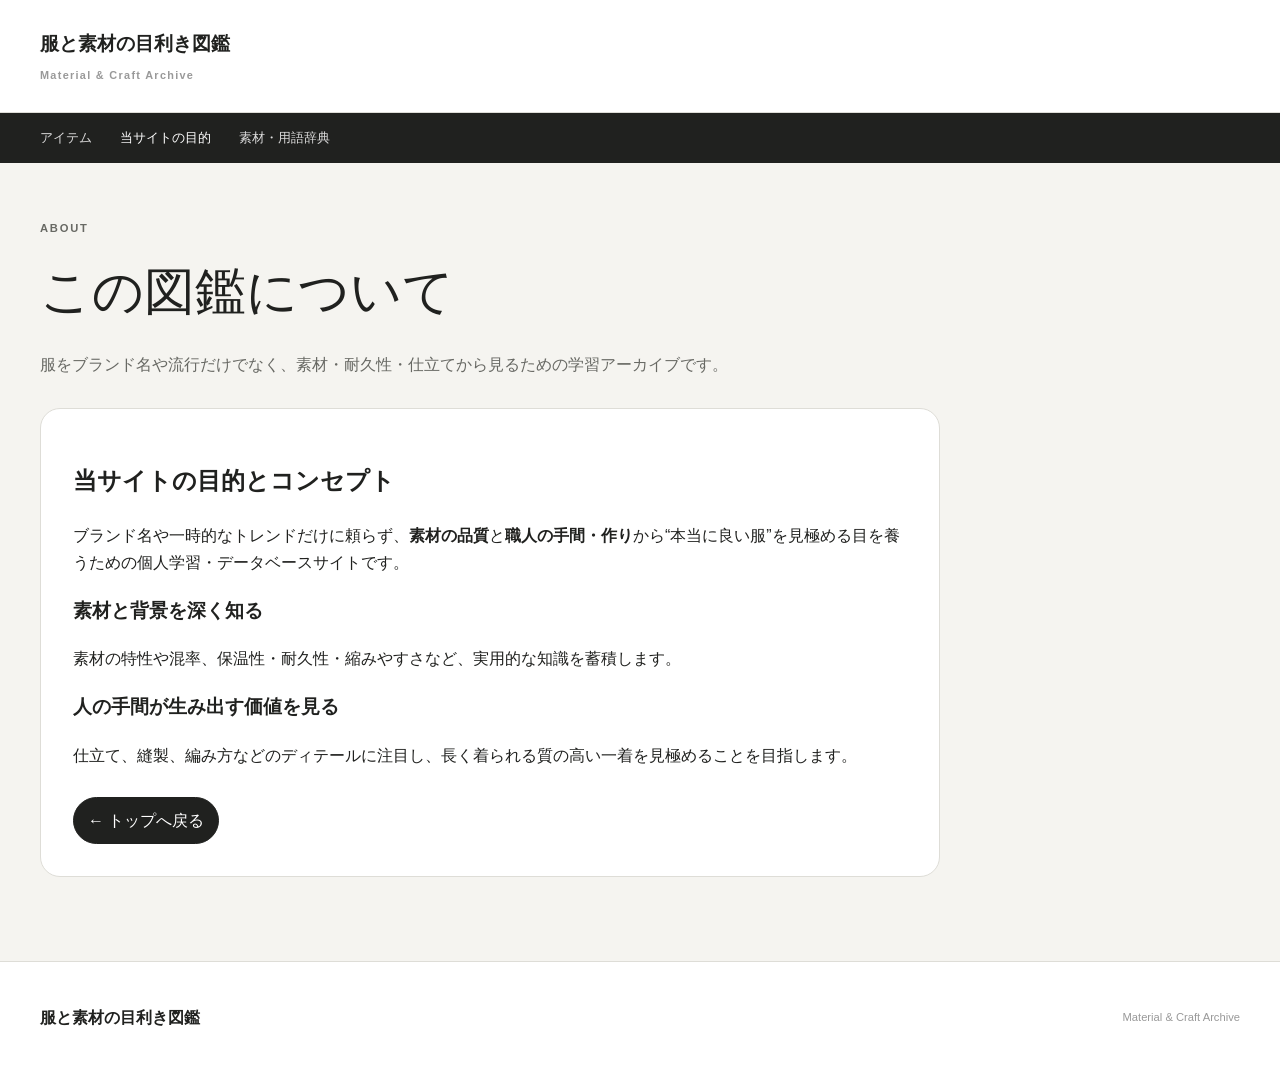
==== about.html @ 6c8d4626 "Add about.html" ====
<!DOCTYPE html><html lang="ja"><head><meta charset="UTF-8"><meta name="viewport" content="width=device-width,initial-scale=1"><title>サイトの目的 | 服と素材の目利き図鑑</title><link rel="stylesheet" href="style.css"></head><body><header class="header"><div class="header-inner"><h1 class="logo"><a href="index.html">服と素材の目利き図鑑<span>Material & Craft Archive</span></a></h1></div></header><nav class="global-nav"><div class="global-nav-inner"><a href="index.html">アイテム</a><a class="active" href="about.html">当サイトの目的</a><a href="dictionary.html">素材・用語辞典</a></div></nav><main class="main-container"><div class="page-heading"><p class="section-label">ABOUT</p><h2>この図鑑について</h2><p>服をブランド名や流行だけでなく、素材・耐久性・仕立てから見るための学習アーカイブです。</p></div><article class="page-card"><h2>当サイトの目的とコンセプト</h2><p>ブランド名や一時的なトレンドだけに頼らず、<strong>素材の品質</strong>と<strong>職人の手間・作り</strong>から“本当に良い服”を見極める目を養うための個人学習・データベースサイトです。</p><h3>素材と背景を深く知る</h3><p>素材の特性や混率、保温性・耐久性・縮みやすさなど、実用的な知識を蓄積します。</p><h3>人の手間が生み出す価値を見る</h3><p>仕立て、縫製、編み方などのディテールに注目し、長く着られる質の高い一着を見極めることを目指します。</p><div class="back-link"><a class="tag-btn active" href="index.html" style="text-decoration:none;display:inline-block">← トップへ戻る</a></div></article></main><footer class="footer"><div class="footer-inner"><p>服と素材の目利き図鑑</p><span>Material & Craft Archive</span></div></footer></body></html>
---- style.css ----
*{box-sizing:border-box}:root{--bg:#f5f4f0;--surface:#fff;--text:#20211f;--sub:#686964;--border:#deddd7;--dark:#20211f;--accent:#71654f;--max:1200px}body{margin:0;background:var(--bg);color:var(--text);font-family:-apple-system,BlinkMacSystemFont,"Hiragino Sans","Yu Gothic",sans-serif;line-height:1.7}img{max-width:100%;display:block}a{color:inherit}.header{background:#fff;border-bottom:1px solid var(--border)}.header-inner,.global-nav-inner,.main-container,.footer-inner{width:min(var(--max),calc(100% - 48px));margin:auto}.header-inner{min-height:112px;display:flex;align-items:center;justify-content:space-between;gap:32px}.logo{margin:0;font-size:1.2rem}.logo a{text-decoration:none;display:flex;flex-direction:column;gap:5px}.logo span{font-size:.68rem;color:#999;letter-spacing:.12em}.search-box{width:min(420px,45%)}.search-box input{width:100%;height:48px;border:1px solid var(--border);border-radius:999px;padding:0 18px;background:var(--bg)}.visually-hidden{position:absolute;width:1px;height:1px;overflow:hidden;clip:rect(0,0,0,0)}.global-nav{background:var(--dark)}.global-nav-inner{min-height:50px;display:flex;align-items:center;gap:28px;overflow-x:auto}.global-nav a{color:#ddd;text-decoration:none;font-size:.84rem;white-space:nowrap}.global-nav a.active,.global-nav a:hover{color:#fff}.main-container{padding:56px 0 84px}.hero-section{max-width:800px;margin-bottom:56px}.hero-label,.section-label{margin:0 0 10px;color:var(--accent);font-size:.7rem;font-weight:700;letter-spacing:.16em}.hero-section h2,.page-heading h2{font-family:Georgia,"Yu Mincho",serif;font-weight:500}.hero-section h2{font-size:clamp(2rem,4.5vw,4rem);line-height:1.3;margin:0 0 18px}.hero-section p:last-child,.page-heading p{color:var(--sub)}.filter-panel,.page-card,.dictionary-card,.detail-article{background:var(--surface);border:1px solid var(--border);border-radius:20px}.filter-panel{padding:26px;margin-bottom:56px}.filter-header,.result-header{display:flex;justify-content:space-between;align-items:end;gap:18px}.filter-header{margin-bottom:24px}.filter-header h2,.result-header h2{margin:0}.reset-btn,.tag-btn{border:1px solid var(--border);background:#fff;border-radius:999px;padding:9px 14px;cursor:pointer}.tag-btn.active,.reset-btn:hover{background:var(--dark);color:#fff;border-color:var(--dark)}.filter-grid{display:grid;grid-template-columns:repeat(4,1fr);gap:14px;margin-bottom:22px}.filter-group{display:flex;flex-direction:column;gap:6px}.filter-group label,.filter-title{font-size:.75rem;font-weight:700;color:var(--sub)}.filter-group select{height:46px;border:1px solid var(--border);border-radius:8px;padding:0 10px;background:#fff}.material-filter{border-top:1px solid var(--border);padding-top:18px}.material-buttons{display:flex;flex-wrap:wrap;gap:8px;margin-top:10px}.result-header{margin-bottom:22px}#resultCount{color:var(--sub);font-size:.82rem}.grid-container{display:grid;grid-template-columns:repeat(3,1fr);gap:24px}.card{overflow:hidden;background:#fff;border:1px solid var(--border);border-radius:14px;transition:.25s}.card:hover{transform:translateY(-4px);box-shadow:0 10px 30px rgba(0,0,0,.07)}.card-link{text-decoration:none;display:flex;flex-direction:column;height:100%}.card-image-wrap{position:relative;aspect-ratio:4/3;background:#eee;overflow:hidden}.card-img{width:100%;height:100%;object-fit:cover}.badge,.card-era{position:absolute;top:12px;z-index:2;padding:5px 8px;border-radius:4px;font-size:.62rem;font-weight:700}.badge{left:12px;background:#222;color:#fff}.card-era{right:12px;background:#fff}.card-content{padding:18px;display:flex;flex-direction:column;flex:1}.card-tags,.detail-tags{display:flex;gap:6px;flex-wrap:wrap;margin-bottom:12px}.tag{font-size:.65rem;padding:4px 7px;border-radius:4px;background:#efefed;color:#555}.tag-material{background:#e8e4db;color:#594e3c}.tag-country{background:#e8ece8;color:#455149}.card-category,.card-brand{color:#888;font-size:.72rem}.card-title{margin:4px 0 6px;font-size:1.05rem}.card-details{display:flex;flex-direction:column;gap:10px;margin:12px 0 18px}.detail-item{border-top:1px solid #eee;padding-top:10px}.detail-item strong{font-size:.7rem}.detail-item p{margin:3px 0 0;color:var(--sub);font-size:.76rem}.card-more{margin-top:auto;border-top:1px solid var(--border);padding-top:12px;font-size:.75rem;font-weight:700}.page-heading{max-width:760px;margin-bottom:30px}.page-heading h2{font-size:clamp(2rem,4vw,3.2rem);margin:0 0 10px}.page-card{max-width:900px;padding:32px}.dictionary-grid{display:grid;grid-template-columns:repeat(3,1fr);gap:20px}.dictionary-card{padding:22px}.dictionary-card p{color:var(--sub);font-size:.88rem}.back-link{margin-top:28px}.detail-layout{display:grid;grid-template-columns:1fr 1.15fr;gap:28px}.detail-image-box{overflow:hidden;border-radius:20px;border:1px solid var(--border);background:#eee}.detail-image-box img{width:100%;aspect-ratio:1/1;object-fit:cover}.detail-article{padding:30px}.detail-article h1{font-family:Georgia,"Yu Mincho",serif;font-weight:500;margin:0 0 8px}.detail-meta{color:var(--sub)}.detail-section{border-top:1px solid var(--border);padding-top:20px;margin-top:20px}.detail-list{padding-left:1.2em}.detail-list li{margin-bottom:10px;color:var(--sub)}.footer{background:#fff;border-top:1px solid var(--border)}.footer-inner{min-height:110px;display:flex;justify-content:space-between;align-items:center;gap:16px}.footer p{font-weight:700}.footer span{font-size:.7rem;color:#999}.empty-message{text-align:center;padding:70px 20px}@media(max-width:960px){.filter-grid,.grid-container,.dictionary-grid{grid-template-columns:repeat(2,1fr)}.detail-layout{grid-template-columns:1fr}}@media(max-width:640px){.header-inner,.global-nav-inner,.main-container,.footer-inner{width:calc(100% - 28px)}.header-inner{padding:20px 0;min-height:auto;flex-direction:column;align-items:stretch}.search-box{width:100%}.search-box input{font-size:16px}.main-container{padding:38px 0 60px}.filter-panel{padding:18px 14px}.filter-header{align-items:start;flex-direction:column}.reset-btn{width:100%}.filter-grid,.grid-container,.dictionary-grid{grid-template-columns:1fr}.filter-group select{font-size:16px}.hero-section h2{font-size:2rem}.page-card,.dictionary-card,.detail-article{padding:18px}.footer-inner{flex-direction:column;align-items:flex-start;justify-content:center}}
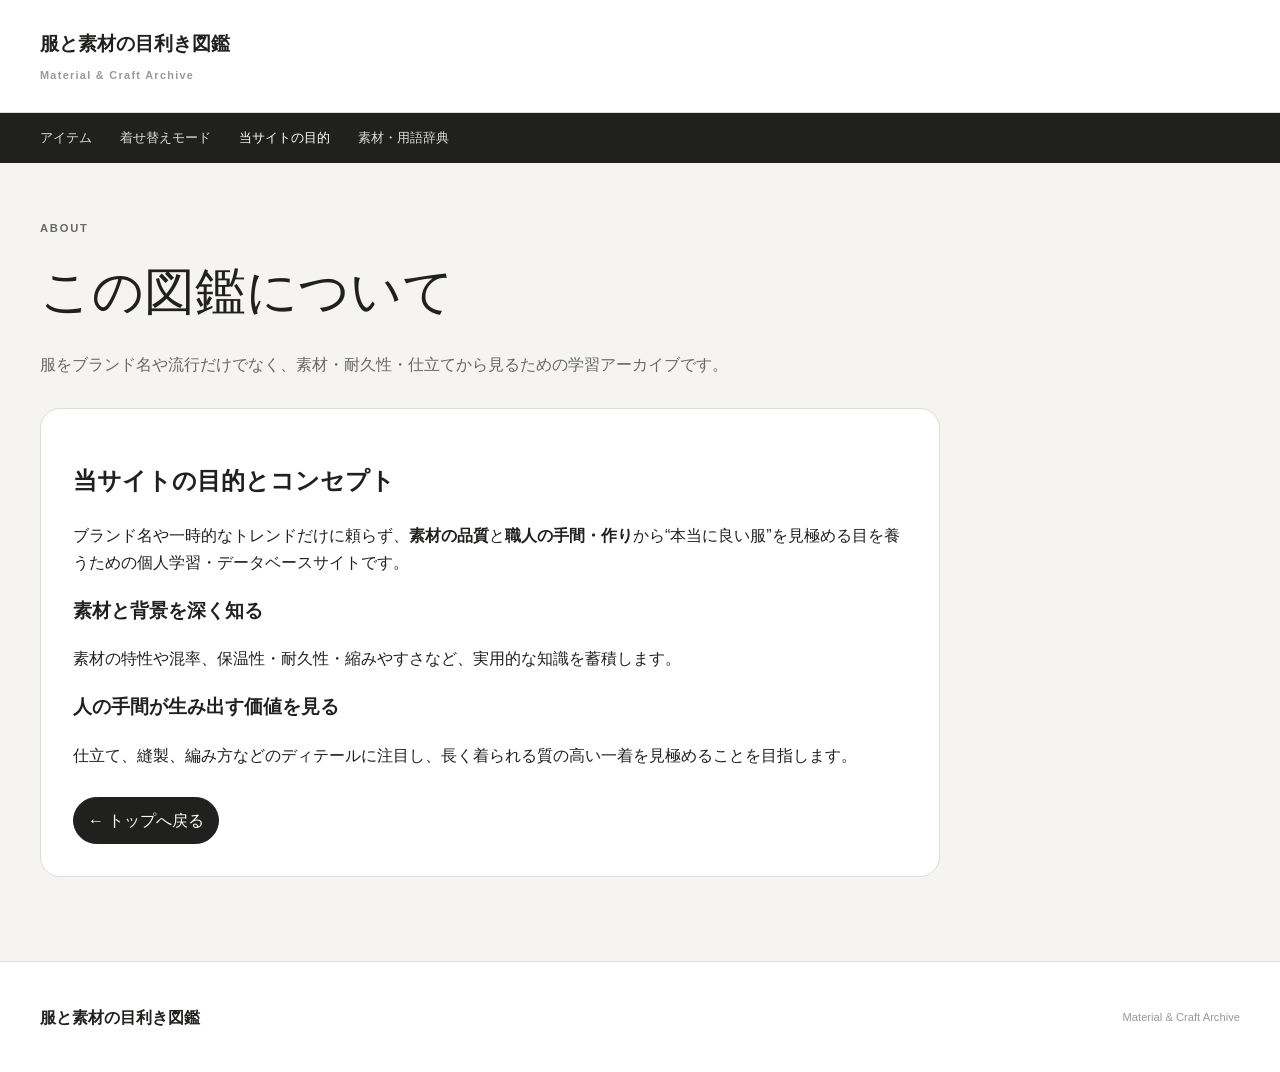
==== commit b3a99931: "Add dress-up mode to navigation" ====
--- a/about.html
+++ b/about.html
@@ -1 +1,2 @@
-<!DOCTYPE html><html lang="ja"><head><meta charset="UTF-8"><meta name="viewport" content="width=device-width,initial-scale=1"><title>サイトの目的 | 服と素材の目利き図鑑</title><link rel="stylesheet" href="style.css"></head><body><header class="header"><div class="header-inner"><h1 class="logo"><a href="index.html">服と素材の目利き図鑑<span>Material & Craft Archive</span></a></h1></div></header><nav class="global-nav"><div class="global-nav-inner"><a href="index.html">アイテム</a><a class="active" href="about.html">当サイトの目的</a><a href="dictionary.html">素材・用語辞典</a></div></nav><main class="main-container"><div class="page-heading"><p class="section-label">ABOUT</p><h2>この図鑑について</h2><p>服をブランド名や流行だけでなく、素材・耐久性・仕立てから見るための学習アーカイブです。</p></div><article class="page-card"><h2>当サイトの目的とコンセプト</h2><p>ブランド名や一時的なトレンドだけに頼らず、<strong>素材の品質</strong>と<strong>職人の手間・作り</strong>から“本当に良い服”を見極める目を養うための個人学習・データベースサイトです。</p><h3>素材と背景を深く知る</h3><p>素材の特性や混率、保温性・耐久性・縮みやすさなど、実用的な知識を蓄積します。</p><h3>人の手間が生み出す価値を見る</h3><p>仕立て、縫製、編み方などのディテールに注目し、長く着られる質の高い一着を見極めることを目指します。</p><div class="back-link"><a class="tag-btn active" href="index.html" style="text-decoration:none;display:inline-block">← トップへ戻る</a></div></article></main><footer class="footer"><div class="footer-inner"><p>服と素材の目利き図鑑</p><span>Material & Craft Archive</span></div></footer></body></html>+<!DOCTYPE html><html lang="ja"><head><meta charset="UTF-8"><meta name="viewport" content="width=device-width,initial-scale=1"><title>サイトの目的 | 服と素材の目利き図鑑</title><link rel="stylesheet" href="style.css"></head><body><header class="header"><div class="header-inner"><h1 class="logo"><a href="index.html">服と素材の目利き図鑑<span>Material & Craft Archive</span></a></h1></div></header><nav class="global-nav"><div class="global-nav-inner"><a href="index.html">アイテム</a>
+      <a href="dressup.html">着せ替えモード</a><a class="active" href="about.html">当サイトの目的</a><a href="dictionary.html">素材・用語辞典</a></div></nav><main class="main-container"><div class="page-heading"><p class="section-label">ABOUT</p><h2>この図鑑について</h2><p>服をブランド名や流行だけでなく、素材・耐久性・仕立てから見るための学習アーカイブです。</p></div><article class="page-card"><h2>当サイトの目的とコンセプト</h2><p>ブランド名や一時的なトレンドだけに頼らず、<strong>素材の品質</strong>と<strong>職人の手間・作り</strong>から“本当に良い服”を見極める目を養うための個人学習・データベースサイトです。</p><h3>素材と背景を深く知る</h3><p>素材の特性や混率、保温性・耐久性・縮みやすさなど、実用的な知識を蓄積します。</p><h3>人の手間が生み出す価値を見る</h3><p>仕立て、縫製、編み方などのディテールに注目し、長く着られる質の高い一着を見極めることを目指します。</p><div class="back-link"><a class="tag-btn active" href="index.html" style="text-decoration:none;display:inline-block">← トップへ戻る</a></div></article></main><footer class="footer"><div class="footer-inner"><p>服と素材の目利き図鑑</p><span>Material & Craft Archive</span></div></footer></body></html>
--- a/style.css
+++ b/style.css
@@ -1 +1,473 @@
-*{box-sizing:border-box}:root{--bg:#f5f4f0;--surface:#fff;--text:#20211f;--sub:#686964;--border:#deddd7;--dark:#20211f;--accent:#71654f;--max:1200px}body{margin:0;background:var(--bg);color:var(--text);font-family:-apple-system,BlinkMacSystemFont,"Hiragino Sans","Yu Gothic",sans-serif;line-height:1.7}img{max-width:100%;display:block}a{color:inherit}.header{background:#fff;border-bottom:1px solid var(--border)}.header-inner,.global-nav-inner,.main-container,.footer-inner{width:min(var(--max),calc(100% - 48px));margin:auto}.header-inner{min-height:112px;display:flex;align-items:center;justify-content:space-between;gap:32px}.logo{margin:0;font-size:1.2rem}.logo a{text-decoration:none;display:flex;flex-direction:column;gap:5px}.logo span{font-size:.68rem;color:#999;letter-spacing:.12em}.search-box{width:min(420px,45%)}.search-box input{width:100%;height:48px;border:1px solid var(--border);border-radius:999px;padding:0 18px;background:var(--bg)}.visually-hidden{position:absolute;width:1px;height:1px;overflow:hidden;clip:rect(0,0,0,0)}.global-nav{background:var(--dark)}.global-nav-inner{min-height:50px;display:flex;align-items:center;gap:28px;overflow-x:auto}.global-nav a{color:#ddd;text-decoration:none;font-size:.84rem;white-space:nowrap}.global-nav a.active,.global-nav a:hover{color:#fff}.main-container{padding:56px 0 84px}.hero-section{max-width:800px;margin-bottom:56px}.hero-label,.section-label{margin:0 0 10px;color:var(--accent);font-size:.7rem;font-weight:700;letter-spacing:.16em}.hero-section h2,.page-heading h2{font-family:Georgia,"Yu Mincho",serif;font-weight:500}.hero-section h2{font-size:clamp(2rem,4.5vw,4rem);line-height:1.3;margin:0 0 18px}.hero-section p:last-child,.page-heading p{color:var(--sub)}.filter-panel,.page-card,.dictionary-card,.detail-article{background:var(--surface);border:1px solid var(--border);border-radius:20px}.filter-panel{padding:26px;margin-bottom:56px}.filter-header,.result-header{display:flex;justify-content:space-between;align-items:end;gap:18px}.filter-header{margin-bottom:24px}.filter-header h2,.result-header h2{margin:0}.reset-btn,.tag-btn{border:1px solid var(--border);background:#fff;border-radius:999px;padding:9px 14px;cursor:pointer}.tag-btn.active,.reset-btn:hover{background:var(--dark);color:#fff;border-color:var(--dark)}.filter-grid{display:grid;grid-template-columns:repeat(4,1fr);gap:14px;margin-bottom:22px}.filter-group{display:flex;flex-direction:column;gap:6px}.filter-group label,.filter-title{font-size:.75rem;font-weight:700;color:var(--sub)}.filter-group select{height:46px;border:1px solid var(--border);border-radius:8px;padding:0 10px;background:#fff}.material-filter{border-top:1px solid var(--border);padding-top:18px}.material-buttons{display:flex;flex-wrap:wrap;gap:8px;margin-top:10px}.result-header{margin-bottom:22px}#resultCount{color:var(--sub);font-size:.82rem}.grid-container{display:grid;grid-template-columns:repeat(3,1fr);gap:24px}.card{overflow:hidden;background:#fff;border:1px solid var(--border);border-radius:14px;transition:.25s}.card:hover{transform:translateY(-4px);box-shadow:0 10px 30px rgba(0,0,0,.07)}.card-link{text-decoration:none;display:flex;flex-direction:column;height:100%}.card-image-wrap{position:relative;aspect-ratio:4/3;background:#eee;overflow:hidden}.card-img{width:100%;height:100%;object-fit:cover}.badge,.card-era{position:absolute;top:12px;z-index:2;padding:5px 8px;border-radius:4px;font-size:.62rem;font-weight:700}.badge{left:12px;background:#222;color:#fff}.card-era{right:12px;background:#fff}.card-content{padding:18px;display:flex;flex-direction:column;flex:1}.card-tags,.detail-tags{display:flex;gap:6px;flex-wrap:wrap;margin-bottom:12px}.tag{font-size:.65rem;padding:4px 7px;border-radius:4px;background:#efefed;color:#555}.tag-material{background:#e8e4db;color:#594e3c}.tag-country{background:#e8ece8;color:#455149}.card-category,.card-brand{color:#888;font-size:.72rem}.card-title{margin:4px 0 6px;font-size:1.05rem}.card-details{display:flex;flex-direction:column;gap:10px;margin:12px 0 18px}.detail-item{border-top:1px solid #eee;padding-top:10px}.detail-item strong{font-size:.7rem}.detail-item p{margin:3px 0 0;color:var(--sub);font-size:.76rem}.card-more{margin-top:auto;border-top:1px solid var(--border);padding-top:12px;font-size:.75rem;font-weight:700}.page-heading{max-width:760px;margin-bottom:30px}.page-heading h2{font-size:clamp(2rem,4vw,3.2rem);margin:0 0 10px}.page-card{max-width:900px;padding:32px}.dictionary-grid{display:grid;grid-template-columns:repeat(3,1fr);gap:20px}.dictionary-card{padding:22px}.dictionary-card p{color:var(--sub);font-size:.88rem}.back-link{margin-top:28px}.detail-layout{display:grid;grid-template-columns:1fr 1.15fr;gap:28px}.detail-image-box{overflow:hidden;border-radius:20px;border:1px solid var(--border);background:#eee}.detail-image-box img{width:100%;aspect-ratio:1/1;object-fit:cover}.detail-article{padding:30px}.detail-article h1{font-family:Georgia,"Yu Mincho",serif;font-weight:500;margin:0 0 8px}.detail-meta{color:var(--sub)}.detail-section{border-top:1px solid var(--border);padding-top:20px;margin-top:20px}.detail-list{padding-left:1.2em}.detail-list li{margin-bottom:10px;color:var(--sub)}.footer{background:#fff;border-top:1px solid var(--border)}.footer-inner{min-height:110px;display:flex;justify-content:space-between;align-items:center;gap:16px}.footer p{font-weight:700}.footer span{font-size:.7rem;color:#999}.empty-message{text-align:center;padding:70px 20px}@media(max-width:960px){.filter-grid,.grid-container,.dictionary-grid{grid-template-columns:repeat(2,1fr)}.detail-layout{grid-template-columns:1fr}}@media(max-width:640px){.header-inner,.global-nav-inner,.main-container,.footer-inner{width:calc(100% - 28px)}.header-inner{padding:20px 0;min-height:auto;flex-direction:column;align-items:stretch}.search-box{width:100%}.search-box input{font-size:16px}.main-container{padding:38px 0 60px}.filter-panel{padding:18px 14px}.filter-header{align-items:start;flex-direction:column}.reset-btn{width:100%}.filter-grid,.grid-container,.dictionary-grid{grid-template-columns:1fr}.filter-group select{font-size:16px}.hero-section h2{font-size:2rem}.page-card,.dictionary-card,.detail-article{padding:18px}.footer-inner{flex-direction:column;align-items:flex-start;justify-content:center}}+*{box-sizing:border-box}:root{--bg:#f5f4f0;--surface:#fff;--text:#20211f;--sub:#686964;--border:#deddd7;--dark:#20211f;--accent:#71654f;--max:1200px}body{margin:0;background:var(--bg);color:var(--text);font-family:-apple-system,BlinkMacSystemFont,"Hiragino Sans","Yu Gothic",sans-serif;line-height:1.7}img{max-width:100%;display:block}a{color:inherit}.header{background:#fff;border-bottom:1px solid var(--border)}.header-inner,.global-nav-inner,.main-container,.footer-inner{width:min(var(--max),calc(100% - 48px));margin:auto}.header-inner{min-height:112px;display:flex;align-items:center;justify-content:space-between;gap:32px}.logo{margin:0;font-size:1.2rem}.logo a{text-decoration:none;display:flex;flex-direction:column;gap:5px}.logo span{font-size:.68rem;color:#999;letter-spacing:.12em}.search-box{width:min(420px,45%)}.search-box input{width:100%;height:48px;border:1px solid var(--border);border-radius:999px;padding:0 18px;background:var(--bg)}.visually-hidden{position:absolute;width:1px;height:1px;overflow:hidden;clip:rect(0,0,0,0)}.global-nav{background:var(--dark)}.global-nav-inner{min-height:50px;display:flex;align-items:center;gap:28px;overflow-x:auto}.global-nav a{color:#ddd;text-decoration:none;font-size:.84rem;white-space:nowrap}.global-nav a.active,.global-nav a:hover{color:#fff}.main-container{padding:56px 0 84px}.hero-section{max-width:800px;margin-bottom:56px}.hero-label,.section-label{margin:0 0 10px;color:var(--accent);font-size:.7rem;font-weight:700;letter-spacing:.16em}.hero-section h2,.page-heading h2{font-family:Georgia,"Yu Mincho",serif;font-weight:500}.hero-section h2{font-size:clamp(2rem,4.5vw,4rem);line-height:1.3;margin:0 0 18px}.hero-section p:last-child,.page-heading p{color:var(--sub)}.filter-panel,.page-card,.dictionary-card,.detail-article{background:var(--surface);border:1px solid var(--border);border-radius:20px}.filter-panel{padding:26px;margin-bottom:56px}.filter-header,.result-header{display:flex;justify-content:space-between;align-items:end;gap:18px}.filter-header{margin-bottom:24px}.filter-header h2,.result-header h2{margin:0}.reset-btn,.tag-btn{border:1px solid var(--border);background:#fff;border-radius:999px;padding:9px 14px;cursor:pointer}.tag-btn.active,.reset-btn:hover{background:var(--dark);color:#fff;border-color:var(--dark)}.filter-grid{display:grid;grid-template-columns:repeat(4,1fr);gap:14px;margin-bottom:22px}.filter-group{display:flex;flex-direction:column;gap:6px}.filter-group label,.filter-title{font-size:.75rem;font-weight:700;color:var(--sub)}.filter-group select{height:46px;border:1px solid var(--border);border-radius:8px;padding:0 10px;background:#fff}.material-filter{border-top:1px solid var(--border);padding-top:18px}.material-buttons{display:flex;flex-wrap:wrap;gap:8px;margin-top:10px}.result-header{margin-bottom:22px}#resultCount{color:var(--sub);font-size:.82rem}.grid-container{display:grid;grid-template-columns:repeat(3,1fr);gap:24px}.card{overflow:hidden;background:#fff;border:1px solid var(--border);border-radius:14px;transition:.25s}.card:hover{transform:translateY(-4px);box-shadow:0 10px 30px rgba(0,0,0,.07)}.card-link{text-decoration:none;display:flex;flex-direction:column;height:100%}.card-image-wrap{position:relative;aspect-ratio:4/3;background:#eee;overflow:hidden}.card-img{width:100%;height:100%;object-fit:cover}.badge,.card-era{position:absolute;top:12px;z-index:2;padding:5px 8px;border-radius:4px;font-size:.62rem;font-weight:700}.badge{left:12px;background:#222;color:#fff}.card-era{right:12px;background:#fff}.card-content{padding:18px;display:flex;flex-direction:column;flex:1}.card-tags,.detail-tags{display:flex;gap:6px;flex-wrap:wrap;margin-bottom:12px}.tag{font-size:.65rem;padding:4px 7px;border-radius:4px;background:#efefed;color:#555}.tag-material{background:#e8e4db;color:#594e3c}.tag-country{background:#e8ece8;color:#455149}.card-category,.card-brand{color:#888;font-size:.72rem}.card-title{margin:4px 0 6px;font-size:1.05rem}.card-details{display:flex;flex-direction:column;gap:10px;margin:12px 0 18px}.detail-item{border-top:1px solid #eee;padding-top:10px}.detail-item strong{font-size:.7rem}.detail-item p{margin:3px 0 0;color:var(--sub);font-size:.76rem}.card-more{margin-top:auto;border-top:1px solid var(--border);padding-top:12px;font-size:.75rem;font-weight:700}.page-heading{max-width:760px;margin-bottom:30px}.page-heading h2{font-size:clamp(2rem,4vw,3.2rem);margin:0 0 10px}.page-card{max-width:900px;padding:32px}.dictionary-grid{display:grid;grid-template-columns:repeat(3,1fr);gap:20px}.dictionary-card{padding:22px}.dictionary-card p{color:var(--sub);font-size:.88rem}.back-link{margin-top:28px}.detail-layout{display:grid;grid-template-columns:1fr 1.15fr;gap:28px}.detail-image-box{overflow:hidden;border-radius:20px;border:1px solid var(--border);background:#eee}.detail-image-box img{width:100%;aspect-ratio:1/1;object-fit:cover}.detail-article{padding:30px}.detail-article h1{font-family:Georgia,"Yu Mincho",serif;font-weight:500;margin:0 0 8px}.detail-meta{color:var(--sub)}.detail-section{border-top:1px solid var(--border);padding-top:20px;margin-top:20px}.detail-list{padding-left:1.2em}.detail-list li{margin-bottom:10px;color:var(--sub)}.footer{background:#fff;border-top:1px solid var(--border)}.footer-inner{min-height:110px;display:flex;justify-content:space-between;align-items:center;gap:16px}.footer p{font-weight:700}.footer span{font-size:.7rem;color:#999}.empty-message{text-align:center;padding:70px 20px}@media(max-width:960px){.filter-grid,.grid-container,.dictionary-grid{grid-template-columns:repeat(2,1fr)}.detail-layout{grid-template-columns:1fr}}@media(max-width:640px){.header-inner,.global-nav-inner,.main-container,.footer-inner{width:calc(100% - 28px)}.header-inner{padding:20px 0;min-height:auto;flex-direction:column;align-items:stretch}.search-box{width:100%}.search-box input{font-size:16px}.main-container{padding:38px 0 60px}.filter-panel{padding:18px 14px}.filter-header{align-items:start;flex-direction:column}.reset-btn{width:100%}.filter-grid,.grid-container,.dictionary-grid{grid-template-columns:1fr}.filter-group select{font-size:16px}.hero-section h2{font-size:2rem}.page-card,.dictionary-card,.detail-article{padding:18px}.footer-inner{flex-direction:column;align-items:flex-start;justify-content:center}}
+/* gender / mekiki filter */
+.filter-grid{
+  grid-template-columns:repeat(3,minmax(0,1fr));
+}
+
+.tag-gender{
+  background:#e8edf2;
+  color:#3f5060;
+}
+
+.tag-mekiki{
+  background:#f4ead7;
+  color:#7b5b1d;
+  letter-spacing:.04em;
+}
+
+@media(max-width:960px){
+  .filter-grid{
+    grid-template-columns:repeat(2,minmax(0,1fr));
+  }
+}
+
+@media(max-width:640px){
+  .filter-grid{
+    grid-template-columns:1fr;
+  }
+}
+
+/* price / automatic mekiki score */
+.reference-price{
+  display:grid;
+  grid-template-columns:auto 1fr;
+  align-items:baseline;
+  gap:2px 10px;
+  margin:6px 0 16px;
+  padding:12px 14px;
+  border:1px solid var(--border);
+  border-radius:10px;
+  background:#faf9f6;
+}
+
+.reference-price span{
+  font-size:.68rem;
+  font-weight:700;
+  color:var(--sub);
+}
+
+.reference-price strong{
+  justify-self:end;
+  font-size:1.05rem;
+}
+
+.reference-price small{
+  grid-column:1/-1;
+  color:#888;
+  font-size:.68rem;
+}
+
+.mekiki-box{
+  margin-bottom:16px;
+  padding:14px;
+  border-radius:10px;
+  background:#f7f3e9;
+}
+
+.mekiki-summary{
+  display:grid;
+  grid-template-columns:auto 1fr;
+  gap:2px 10px;
+  align-items:baseline;
+  margin-bottom:10px;
+}
+
+.mekiki-summary span{
+  font-size:.7rem;
+  font-weight:700;
+}
+
+.mekiki-summary strong{
+  justify-self:end;
+  color:#7b5b1d;
+  letter-spacing:.04em;
+}
+
+.mekiki-summary small{
+  grid-column:1/-1;
+  color:#8b806d;
+  font-size:.66rem;
+}
+
+.score-grid{
+  display:grid;
+  grid-template-columns:repeat(2,minmax(0,1fr));
+  gap:6px 12px;
+}
+
+.score-row{
+  display:flex;
+  justify-content:space-between;
+  gap:8px;
+  font-size:.67rem;
+}
+
+.score-row span{
+  color:#6f685b;
+}
+
+.score-row strong{
+  color:#8a681f;
+  letter-spacing:.02em;
+  white-space:nowrap;
+}
+
+.detail-score-panel{
+  display:grid;
+  grid-template-columns:repeat(2,minmax(0,1fr));
+  gap:10px;
+  margin-top:14px;
+}
+
+.detail-score-item{
+  padding:12px;
+  border:1px solid var(--border);
+  border-radius:10px;
+  background:#faf9f6;
+}
+
+.detail-score-item span{
+  display:block;
+  color:var(--sub);
+  font-size:.72rem;
+}
+
+.detail-score-item strong{
+  display:block;
+  margin-top:4px;
+  color:#7b5b1d;
+}
+
+@media(max-width:640px){
+  .score-grid,
+  .detail-score-panel{
+    grid-template-columns:1fr;
+  }
+}
+
+
+/* =========================================
+   Improved product detail / gallery
+========================================= */
+
+.product-hero{
+  display:grid;
+  grid-template-columns:minmax(0,.9fr) minmax(0,1.1fr);
+  gap:36px;
+  align-items:start;
+  margin-bottom:36px;
+}
+
+.product-copy,
+.product-gallery{
+  min-width:0;
+}
+
+.product-copy{
+  padding:30px;
+  border:1px solid var(--border);
+  border-radius:20px;
+  background:var(--surface);
+}
+
+.product-brand-label{
+  margin:0 0 8px;
+  color:var(--accent);
+  font-size:.72rem;
+  font-weight:800;
+  letter-spacing:.18em;
+}
+
+.product-title{
+  margin:0 0 10px;
+  font-family:Georgia,"Yu Mincho",serif;
+  font-size:clamp(2rem,3.8vw,3.45rem);
+  font-weight:500;
+  line-height:1.28;
+  letter-spacing:-.02em;
+  overflow-wrap:anywhere;
+}
+
+.product-tags-primary{
+  display:flex;
+  flex-wrap:wrap;
+  gap:7px;
+  margin:18px 0;
+}
+
+.product-summary-grid{
+  display:grid;
+  grid-template-columns:repeat(2,minmax(0,1fr));
+  gap:10px;
+  margin:18px 0 12px;
+}
+
+.product-price-card,
+.product-mekiki-card{
+  padding:16px;
+  border:1px solid var(--border);
+  border-radius:12px;
+  background:#faf9f6;
+}
+
+.summary-label{
+  display:block;
+  margin-bottom:5px;
+  color:var(--sub);
+  font-size:.7rem;
+  font-weight:700;
+}
+
+.product-price-card strong,
+.product-mekiki-card strong{
+  display:block;
+  font-size:1.35rem;
+  line-height:1.3;
+}
+
+.product-price-card small,
+.product-mekiki-card small{
+  display:block;
+  margin-top:5px;
+  color:#888;
+  font-size:.67rem;
+}
+
+.summary-stars{
+  color:#7b5b1d;
+  letter-spacing:.03em;
+}
+
+.quick-score-grid{
+  display:grid;
+  grid-template-columns:repeat(4,minmax(0,1fr));
+  gap:7px;
+  margin:12px 0 18px;
+}
+
+.quick-score-grid div{
+  padding:10px 7px;
+  border-radius:9px;
+  background:#f4f1e9;
+  text-align:center;
+}
+
+.quick-score-grid span{
+  display:block;
+  color:#817968;
+  font-size:.64rem;
+}
+
+.quick-score-grid strong{
+  display:block;
+  margin-top:2px;
+  font-size:.88rem;
+}
+
+.product-note{
+  margin:0;
+  color:var(--sub);
+  font-size:.84rem;
+}
+
+.product-gallery{
+  position:sticky;
+  top:18px;
+}
+
+.gallery-stage{
+  position:relative;
+  width:100%;
+  aspect-ratio:3 / 2;
+  overflow:hidden;
+  border:1px solid var(--border);
+  border-radius:20px;
+  background:#ecebe6;
+}
+
+.gallery-image{
+  width:100%;
+  height:100%;
+  object-fit:contain;
+  object-position:center;
+  transform:scale(1);
+  transition:transform .28s ease, object-position .28s ease;
+  image-rendering:auto;
+}
+
+.gallery-image.view-all{
+  object-fit:contain;
+  transform:scale(1);
+  object-position:center;
+}
+
+.gallery-image.view-satin{
+  object-fit:cover;
+  transform:scale(1.58);
+  transform-origin:23% 31%;
+}
+
+.gallery-image.view-velvet{
+  object-fit:cover;
+  transform:scale(1.58);
+  transform-origin:77% 31%;
+}
+
+.gallery-image.view-detail{
+  object-fit:cover;
+  transform:scale(1.72);
+  transform-origin:50% 82%;
+}
+
+.gallery-controls{
+  display:flex;
+  flex-wrap:wrap;
+  gap:8px;
+  margin-top:12px;
+}
+
+.gallery-btn{
+  min-height:38px;
+  padding:0 13px;
+  border:1px solid var(--border);
+  border-radius:999px;
+  background:#fff;
+  color:var(--sub);
+  cursor:pointer;
+  font-size:.75rem;
+}
+
+.gallery-btn.active{
+  border-color:var(--dark);
+  background:var(--dark);
+  color:#fff;
+}
+
+.gallery-caption{
+  margin:9px 2px 0;
+  color:#888;
+  font-size:.72rem;
+}
+
+.detail-article-wide{
+  max-width:none;
+  padding:30px;
+}
+
+.detail-section-first{
+  border-top:0;
+  margin-top:0;
+  padding-top:0;
+}
+
+.mobile-only{
+  display:none;
+}
+
+@media(max-width:960px){
+  .product-hero{
+    grid-template-columns:1fr;
+  }
+
+  .product-copy{
+    order:1;
+  }
+
+  .product-gallery{
+    order:2;
+    position:static;
+  }
+}
+
+@media(max-width:640px){
+  .product-hero{
+    gap:18px;
+    margin-bottom:22px;
+  }
+
+  .product-copy{
+    padding:18px;
+    border-radius:14px;
+  }
+
+  .product-brand-label{
+    margin-bottom:6px;
+    font-size:.66rem;
+  }
+
+  .product-title{
+    font-size:1.72rem;
+    line-height:1.38;
+    letter-spacing:-.015em;
+  }
+
+  .mobile-only{
+    display:block;
+  }
+
+  .product-tags-primary{
+    margin:14px 0;
+    gap:6px;
+  }
+
+  .product-summary-grid{
+    grid-template-columns:1fr 1fr;
+    gap:8px;
+    margin:14px 0 10px;
+  }
+
+  .product-price-card,
+  .product-mekiki-card{
+    padding:12px;
+  }
+
+  .product-price-card strong,
+  .product-mekiki-card strong{
+    font-size:1.05rem;
+  }
+
+  .quick-score-grid{
+    grid-template-columns:repeat(4,1fr);
+    gap:5px;
+  }
+
+  .quick-score-grid div{
+    padding:8px 4px;
+  }
+
+  .quick-score-grid span{
+    font-size:.58rem;
+  }
+
+  .quick-score-grid strong{
+    font-size:.8rem;
+  }
+
+  .gallery-stage{
+    border-radius:14px;
+    aspect-ratio:3 / 2;
+  }
+
+  .gallery-controls{
+    gap:6px;
+  }
+
+  .gallery-btn{
+    flex:1 1 calc(50% - 6px);
+    min-height:40px;
+  }
+
+  .detail-article-wide{
+    padding:18px;
+  }
+}
+
+@media(max-width:380px){
+  .product-title{
+    font-size:1.55rem;
+  }
+
+  .product-summary-grid{
+    grid-template-columns:1fr;
+  }
+}
